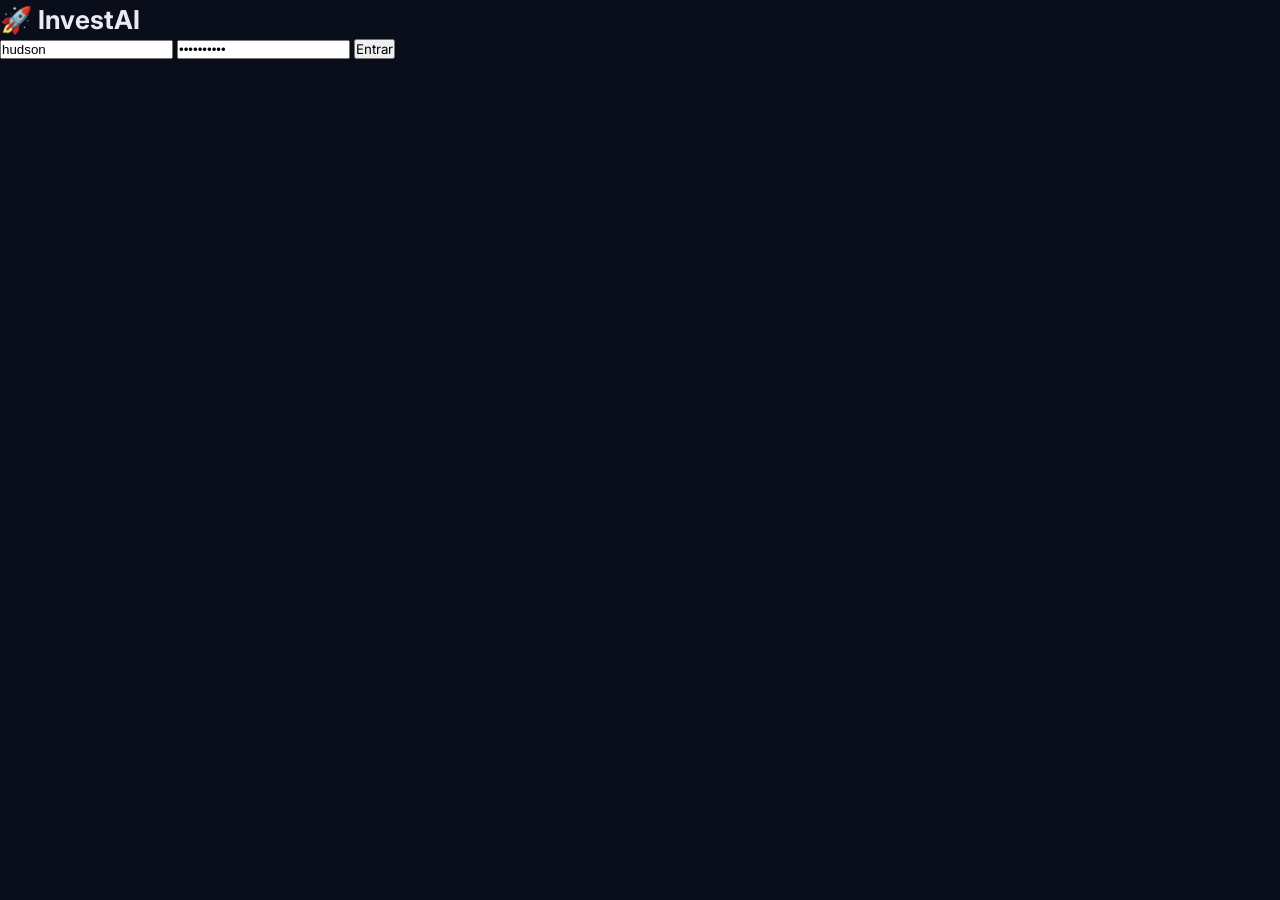
==== dashboard/login.html @ 5ccc6859 "feat: InvestAI v2.0 — Plataforma de Investimentos com IA Plataforma financeira 360° com design Bloom" ====
<!DOCTYPE html>
<html lang="pt-BR">
<head>
    <meta charset="UTF-8">
    <title>Login - InvestAI</title>
    <link rel="stylesheet" href="/static/style.css">
</head>
<body>
    <div class="login-container">
        <h1>🚀 InvestAI</h1>
        <form id="login-form">
            <input type="text" id="username" placeholder="Usuário" value="hudson" required>
            <input type="password" id="password" placeholder="Senha" value="hudson2026" required>
            <button type="submit">Entrar</button>
        </form>
        <div id="error" style="color: red; margin-top: 10px;"></div>
    </div>
    <script>
        document.getElementById('login-form').addEventListener('submit', async (e) => {
            e.preventDefault();
            const btn = e.target.querySelector('button');
            const errorDiv = document.getElementById('error');
            
            btn.textContent = 'Entrando...';
            btn.disabled = true;
            errorDiv.textContent = '';

            try {
                const res = await fetch('/api/auth/login', {
                    method: 'POST',
                    headers: {'Content-Type': 'application/json'},
                    credentials: 'include',
                    body: JSON.stringify({
                        username: document.getElementById('username').value,
                        password: document.getElementById('password').value
                    })
                });

                const data = await res.json();

                if (res.ok && data.status === 'success') {
                    // Login OK - salva no localStorage como fallback
                    localStorage.setItem('investai_user', data.user);
                    
                    // Redireciona imediatamente
                    window.location.replace('/');
                } else {
                    errorDiv.textContent = 'Login inválido: ' + (data.message || 'Erro desconhecido');
                    btn.textContent = 'Entrar';
                    btn.disabled = false;
                }
            } catch (err) {
                errorDiv.textContent = 'Erro ao fazer login: ' + err.message;
                btn.textContent = 'Entrar';
                btn.disabled = false;
            }
        });
    </script>
</body>
</html>
---- static/style.css ----
/* ============================================================
   InvestAI - Professional Finance Platform CSS
   Bloomberg / TradingView / XP Investimentos Style
   ============================================================ */

@import url('https://fonts.googleapis.com/css2?family=Inter:wght@300;400;500;600;700&display=swap');

/* ── CSS Variables ── */
:root {
  --bg-primary:    #0a0e1a;
  --bg-secondary:  #0f1629;
  --bg-card:       #141b2d;
  --bg-card-hover: #1a2235;
  --border:        rgba(255,255,255,0.06);
  --border-accent: rgba(0,212,255,0.2);
  --text-primary:  #e8ecf1;
  --text-secondary:#8b9dc3;
  --text-muted:    #4a5568;
  --accent:        #00d4ff;
  --gain:          #00c853;
  --loss:          #ff3d57;
  --warning:       #ffb300;
  --neutral:       #607d8b;
  --sidebar-width: 220px;
  --ticker-height: 36px;
  --header-height: 52px;
}

/* ── Reset & Base ── */
*, *::before, *::after {
  margin: 0;
  padding: 0;
  box-sizing: border-box;
}

html { scroll-behavior: smooth; }

body {
  font-family: 'Inter', -apple-system, BlinkMacSystemFont, 'Segoe UI', sans-serif;
  background: var(--bg-primary);
  color: var(--text-primary);
  min-height: 100vh;
  font-size: 13px;
  line-height: 1.5;
  -webkit-font-smoothing: antialiased;
}

a { color: var(--accent); text-decoration: none; }
a:hover { color: #33deff; }

button { cursor: pointer; font-family: inherit; }

/* ============================================================
   TICKER TAPE
   ============================================================ */
.ticker-tape {
  position: sticky;
  top: 0;
  z-index: 200;
  height: var(--ticker-height);
  background: #080c17;
  border-bottom: 1px solid var(--border);
  overflow: hidden;
  display: flex;
  align-items: center;
}

.ticker-content {
  display: flex;
  align-items: center;
  white-space: nowrap;
  animation: ticker-scroll 80s linear infinite;
  gap: 0;
}

.ticker-content:hover { animation-play-state: paused; }

@keyframes ticker-scroll {
  0%   { transform: translateX(0); }
  100% { transform: translateX(-50%); }
}

.ticker-item {
  display: inline-flex;
  align-items: center;
  gap: 6px;
  padding: 0 18px;
  border-right: 1px solid var(--border);
  font-size: 11.5px;
  font-weight: 500;
  letter-spacing: 0.02em;
  height: var(--ticker-height);
}

.ticker-item .t-symbol {
  color: var(--text-secondary);
  font-weight: 600;
  text-transform: uppercase;
}

.ticker-item .t-price {
  color: var(--text-primary);
}

.ticker-item .t-change {
  font-weight: 600;
  font-size: 11px;
}

.ticker-item .t-change.pos { color: var(--gain); }
.ticker-item .t-change.neg { color: var(--loss); }

/* ============================================================
   MAIN HEADER / NAV
   ============================================================ */
.main-header {
  position: sticky;
  top: var(--ticker-height);
  z-index: 150;
  height: var(--header-height);
  background: var(--bg-secondary);
  border-bottom: 1px solid var(--border);
  display: flex;
  align-items: center;
  padding: 0 20px;
  gap: 0;
}

.header-brand {
  display: flex;
  align-items: center;
  gap: 8px;
  min-width: var(--sidebar-width);
  padding-right: 20px;
  border-right: 1px solid var(--border);
}

.header-brand .brand-logo {
  width: 28px;
  height: 28px;
  background: var(--accent);
  border-radius: 6px;
  display: flex;
  align-items: center;
  justify-content: center;
  font-size: 14px;
  font-weight: 800;
  color: #0a0e1a;
}

.header-brand .brand-name {
  font-size: 15px;
  font-weight: 700;
  color: var(--text-primary);
  letter-spacing: 0.03em;
}

.header-brand .brand-tag {
  font-size: 9px;
  font-weight: 600;
  color: var(--accent);
  letter-spacing: 0.08em;
  text-transform: uppercase;
  opacity: 0.8;
}

.header-nav {
  display: flex;
  align-items: center;
  gap: 2px;
  padding: 0 16px;
  flex: 1;
}

.header-nav a {
  display: flex;
  align-items: center;
  gap: 5px;
  padding: 6px 12px;
  border-radius: 5px;
  color: var(--text-secondary);
  font-size: 12.5px;
  font-weight: 500;
  transition: color 0.15s, background 0.15s;
  letter-spacing: 0.01em;
}

.header-nav a:hover {
  color: var(--text-primary);
  background: rgba(255,255,255,0.04);
}

.header-nav a.active {
  color: var(--accent);
  background: rgba(0,212,255,0.08);
}

.header-right {
  display: flex;
  align-items: center;
  gap: 12px;
  padding-left: 16px;
  border-left: 1px solid var(--border);
}

.header-clock {
  font-size: 12px;
  color: var(--text-secondary);
  font-variant-numeric: tabular-nums;
  min-width: 110px;
  text-align: right;
}

.header-clock .clock-time {
  color: var(--text-primary);
  font-weight: 600;
  font-size: 13px;
}

.market-status-badge {
  display: flex;
  align-items: center;
  gap: 5px;
  font-size: 11px;
  font-weight: 600;
  text-transform: uppercase;
  letter-spacing: 0.05em;
}

.status-dot {
  width: 7px;
  height: 7px;
  border-radius: 50%;
  flex-shrink: 0;
}

.status-dot.open   { background: var(--gain); box-shadow: 0 0 6px var(--gain); animation: pulse-dot 2s infinite; }
.status-dot.closed { background: var(--loss); }
.status-dot.pre    { background: var(--warning); animation: pulse-dot 2s infinite; }

@keyframes pulse-dot {
  0%, 100% { opacity: 1; }
  50% { opacity: 0.4; }
}

.btn-logout-header {
  padding: 5px 12px;
  background: transparent;
  border: 1px solid var(--border);
  border-radius: 5px;
  color: var(--text-secondary);
  font-size: 12px;
  font-weight: 500;
  transition: all 0.15s;
}

.btn-logout-header:hover {
  border-color: var(--loss);
  color: var(--loss);
}

/* ============================================================
   LAYOUT: SIDEBAR + MAIN
   ============================================================ */
.app-layout {
  display: flex;
  min-height: calc(100vh - var(--ticker-height) - var(--header-height));
}

/* ── Sidebar ── */
.sidebar {
  width: var(--sidebar-width);
  min-width: var(--sidebar-width);
  background: var(--bg-secondary);
  border-right: 1px solid var(--border);
  position: sticky;
  top: calc(var(--ticker-height) + var(--header-height));
  height: calc(100vh - var(--ticker-height) - var(--header-height));
  overflow-y: auto;
  overflow-x: hidden;
  display: flex;
  flex-direction: column;
  gap: 0;
  scrollbar-width: thin;
  scrollbar-color: var(--border) transparent;
}

.sidebar-section {
  padding: 14px 12px 10px;
  border-bottom: 1px solid var(--border);
}

.sidebar-section-title {
  font-size: 9.5px;
  font-weight: 700;
  text-transform: uppercase;
  letter-spacing: 0.1em;
  color: var(--text-muted);
  margin-bottom: 8px;
}

/* Mini market overview in sidebar */
.sidebar-market-item {
  display: flex;
  justify-content: space-between;
  align-items: center;
  padding: 5px 6px;
  border-radius: 4px;
  margin-bottom: 2px;
  transition: background 0.1s;
}

.sidebar-market-item:hover { background: rgba(255,255,255,0.03); }

.sidebar-market-item .sm-name {
  font-size: 11px;
  font-weight: 600;
  color: var(--text-secondary);
}

.sidebar-market-item .sm-value {
  font-size: 11px;
  font-weight: 600;
  color: var(--text-primary);
  font-variant-numeric: tabular-nums;
}

.sidebar-market-item .sm-change {
  font-size: 10.5px;
  font-weight: 600;
}

/* Sidebar nav links */
.sidebar-nav-link {
  display: flex;
  align-items: center;
  gap: 8px;
  padding: 8px 10px;
  border-radius: 5px;
  color: var(--text-secondary);
  font-size: 12.5px;
  font-weight: 500;
  transition: all 0.15s;
  margin-bottom: 1px;
}

.sidebar-nav-link:hover {
  color: var(--text-primary);
  background: rgba(255,255,255,0.04);
}

.sidebar-nav-link.active {
  color: var(--accent);
  background: rgba(0,212,255,0.08);
}

.sidebar-nav-link .nav-icon { font-size: 14px; width: 18px; }

/* Sidebar mini action cards */
.sidebar-card-mini {
  background: var(--bg-card);
  border: 1px solid var(--border);
  border-radius: 6px;
  padding: 10px;
  margin-bottom: 6px;
  transition: border-color 0.15s;
}

.sidebar-card-mini:hover { border-color: var(--border-accent); }

.sidebar-card-mini .scm-type {
  font-size: 9px;
  font-weight: 700;
  text-transform: uppercase;
  letter-spacing: 0.08em;
  margin-bottom: 3px;
}

.sidebar-card-mini .scm-title {
  font-size: 11px;
  font-weight: 600;
  color: var(--text-primary);
  margin-bottom: 2px;
}

.sidebar-card-mini .scm-sub {
  font-size: 10px;
  color: var(--text-secondary);
}

/* ── Main content ── */
.main-content {
  flex: 1;
  min-width: 0;
  padding: 20px 24px;
  overflow-x: hidden;
}

/* ============================================================
   STAT CARDS (Portfolio Summary)
   ============================================================ */
.stat-cards-row {
  display: grid;
  grid-template-columns: repeat(3, 1fr);
  gap: 12px;
  margin-bottom: 20px;
}

.stat-card {
  background: var(--bg-card);
  border: 1px solid var(--border);
  border-radius: 8px;
  padding: 16px 18px;
  display: flex;
  flex-direction: column;
  gap: 4px;
  transition: border-color 0.15s, background 0.15s;
  position: relative;
  overflow: hidden;
}

.stat-card::before {
  content: '';
  position: absolute;
  top: 0; left: 0; right: 0;
  height: 2px;
  background: var(--accent);
  opacity: 0.4;
}

.stat-card.gain-card::before { background: var(--gain); }
.stat-card.loss-card::before { background: var(--loss); }

.stat-card:hover {
  background: var(--bg-card-hover);
  border-color: var(--border-accent);
}

.stat-label {
  font-size: 10.5px;
  font-weight: 600;
  text-transform: uppercase;
  letter-spacing: 0.08em;
  color: var(--text-muted);
}

.stat-value {
  font-size: 22px;
  font-weight: 700;
  color: var(--text-primary);
  font-variant-numeric: tabular-nums;
  letter-spacing: -0.02em;
  line-height: 1.2;
}

.stat-value.green { color: var(--gain); }
.stat-value.red   { color: var(--loss); }
.stat-value.cyan  { color: var(--accent); }

.stat-sub {
  font-size: 11px;
  color: var(--text-secondary);
  display: flex;
  align-items: center;
  gap: 4px;
}

/* ============================================================
   ACTION CARDS (Mentor Ativo)
   ============================================================ */
.action-cards-row {
  display: flex;
  gap: 12px;
  overflow-x: auto;
  padding-bottom: 4px;
  margin-bottom: 20px;
  scrollbar-width: thin;
  scrollbar-color: var(--border) transparent;
}

.action-card {
  background: var(--bg-card);
  border: 1px solid var(--border);
  border-radius: 8px;
  padding: 14px 16px;
  min-width: 260px;
  max-width: 300px;
  flex-shrink: 0;
  display: flex;
  flex-direction: column;
  gap: 8px;
  transition: border-color 0.15s, background 0.15s;
  position: relative;
}

.action-card:hover {
  background: var(--bg-card-hover);
  border-color: var(--border-accent);
}

.action-card-header {
  display: flex;
  align-items: center;
  justify-content: space-between;
  gap: 8px;
}

.action-card-type {
  font-size: 9px;
  font-weight: 700;
  text-transform: uppercase;
  letter-spacing: 0.1em;
  padding: 2px 7px;
  border-radius: 3px;
}

.action-card-type.alerta   { background: rgba(255,179,0,0.12); color: var(--warning); }
.action-card-type.oportunidade { background: rgba(0,200,83,0.12); color: var(--gain); }
.action-card-type.rebalanceamento { background: rgba(0,212,255,0.12); color: var(--accent); }
.action-card-type.noticia  { background: rgba(96,125,139,0.15); color: var(--neutral); }

.action-card-ticker {
  font-size: 13px;
  font-weight: 700;
  color: var(--text-primary);
  font-family: 'Courier New', monospace;
}

.action-card-title {
  font-size: 12.5px;
  font-weight: 600;
  color: var(--text-primary);
  line-height: 1.4;
}

.action-card-desc {
  font-size: 11.5px;
  color: var(--text-secondary);
  line-height: 1.5;
}

.action-card-metric {
  display: flex;
  justify-content: space-between;
  align-items: center;
  background: rgba(255,255,255,0.03);
  border-radius: 4px;
  padding: 6px 8px;
  font-size: 11px;
}

.action-card-metric .metric-label { color: var(--text-muted); }
.action-card-metric .metric-value { font-weight: 700; color: var(--text-primary); }
.action-card-metric .metric-value.green { color: var(--gain); }
.action-card-metric .metric-value.red   { color: var(--loss); }

.action-card-buttons {
  display: flex;
  gap: 6px;
  margin-top: 2px;
}

.btn-action {
  flex: 1;
  padding: 6px 10px;
  border-radius: 4px;
  font-size: 11px;
  font-weight: 600;
  border: 1px solid;
  transition: all 0.15s;
}

.btn-action.primary {
  background: rgba(0,212,255,0.1);
  border-color: rgba(0,212,255,0.3);
  color: var(--accent);
}

.btn-action.primary:hover {
  background: rgba(0,212,255,0.2);
  border-color: var(--accent);
}

.btn-action.secondary {
  background: transparent;
  border-color: var(--border);
  color: var(--text-secondary);
}

.btn-action.secondary:hover {
  border-color: var(--text-secondary);
  color: var(--text-primary);
}

.btn-action.dismiss {
  flex: 0;
  padding: 6px 8px;
  background: transparent;
  border-color: var(--border);
  color: var(--text-muted);
}

.btn-action.dismiss:hover {
  border-color: var(--loss);
  color: var(--loss);
}

/* ============================================================
   TABS
   ============================================================ */
.tabs-bar {
  display: flex;
  gap: 0;
  border-bottom: 1px solid var(--border);
  margin-bottom: 16px;
}

.tab-btn {
  padding: 9px 16px;
  background: transparent;
  border: none;
  border-bottom: 2px solid transparent;
  color: var(--text-secondary);
  font-size: 12.5px;
  font-weight: 500;
  cursor: pointer;
  transition: all 0.15s;
  margin-bottom: -1px;
  letter-spacing: 0.01em;
}

.tab-btn:hover {
  color: var(--text-primary);
  background: rgba(255,255,255,0.02);
}

.tab-btn.active {
  color: var(--accent);
  border-bottom-color: var(--accent);
}

.tab-content { display: none; }
.tab-content.active { display: block; }

/* ============================================================
   DATA TABLES
   ============================================================ */
.data-table {
  width: 100%;
  border-collapse: collapse;
  font-size: 12.5px;
}

.data-table thead tr {
  background: rgba(255,255,255,0.02);
  border-bottom: 1px solid var(--border);
}

.data-table th {
  padding: 8px 12px;
  text-align: left;
  font-size: 10.5px;
  font-weight: 700;
  text-transform: uppercase;
  letter-spacing: 0.07em;
  color: var(--text-muted);
  white-space: nowrap;
}

.data-table th.right, .data-table td.right { text-align: right; }
.data-table th.center, .data-table td.center { text-align: center; }

.data-table tbody tr {
  border-bottom: 1px solid var(--border);
  transition: background 0.1s;
}

.data-table tbody tr:nth-child(even) {
  background: rgba(255,255,255,0.015);
}

.data-table tbody tr:hover {
  background: rgba(255,255,255,0.04);
  cursor: pointer;
}

.data-table td {
  padding: 9px 12px;
  color: var(--text-primary);
  font-variant-numeric: tabular-nums;
  vertical-align: middle;
}

.ticker-cell {
  display: flex;
  flex-direction: column;
  gap: 1px;
}

.ticker-cell .tk-symbol {
  font-weight: 700;
  font-size: 13px;
  color: var(--text-primary);
  font-family: 'Courier New', monospace;
}

.ticker-cell .tk-name {
  font-size: 10.5px;
  color: var(--text-secondary);
}

.price-change {
  display: inline-flex;
  align-items: center;
  gap: 3px;
  font-weight: 600;
  font-size: 12px;
  font-variant-numeric: tabular-nums;
}

.price-change.positive { color: var(--gain); }
.price-change.negative { color: var(--loss); }
.price-change.neutral  { color: var(--neutral); }

.price-badge {
  display: inline-block;
  padding: 2px 7px;
  border-radius: 3px;
  font-size: 11px;
  font-weight: 700;
  font-variant-numeric: tabular-nums;
}

.price-badge.positive { background: rgba(0,200,83,0.12); color: var(--gain); }
.price-badge.negative { background: rgba(255,61,87,0.12); color: var(--loss); }

/* ============================================================
   BADGE TIPOS (Asset Types)
   ============================================================ */
.badge-tipo {
  display: inline-block;
  padding: 2px 7px;
  border-radius: 3px;
  font-size: 9.5px;
  font-weight: 700;
  letter-spacing: 0.06em;
  text-transform: uppercase;
}

.badge-tipo.acoes, .badge-tipo.acao   { background: rgba(59,130,246,0.15); color: #5b9cf6; }
.badge-tipo.fii, .badge-tipo.fiis    { background: rgba(0,200,83,0.12); color: var(--gain); }
.badge-tipo.cripto, .badge-tipo.crypto { background: rgba(245,158,11,0.15); color: #f59e0b; }
.badge-tipo.rf, .badge-tipo.renda-fixa { background: rgba(139,92,246,0.15); color: #a78bfa; }
.badge-tipo.etf                       { background: rgba(236,72,153,0.15); color: #f472b6; }

/* ============================================================
   SEMAPHORE DOTS (Watchlist)
   ============================================================ */
.semaphore-dot {
  width: 9px;
  height: 9px;
  border-radius: 50%;
  display: inline-block;
  flex-shrink: 0;
}

.semaphore-dot.verde   { background: var(--gain); box-shadow: 0 0 5px var(--gain); }
.semaphore-dot.amarelo { background: var(--warning); box-shadow: 0 0 5px var(--warning); }
.semaphore-dot.vermelho{ background: var(--loss); box-shadow: 0 0 5px var(--loss); }

/* ============================================================
   PROGRESS BAR
   ============================================================ */
.progress-bar {
  width: 100%;
  height: 4px;
  background: rgba(255,255,255,0.07);
  border-radius: 2px;
  overflow: hidden;
}

.progress-fill {
  height: 100%;
  border-radius: 2px;
  transition: width 0.5s ease;
  background: linear-gradient(90deg, var(--warning), var(--gain));
}

/* ============================================================
   MARKET INDEX CARDS (Noticias page)
   ============================================================ */
.market-indices-grid {
  display: grid;
  grid-template-columns: repeat(5, 1fr);
  gap: 8px;
  margin-bottom: 20px;
}

.market-index-card {
  background: var(--bg-card);
  border: 1px solid var(--border);
  border-radius: 7px;
  padding: 12px 14px;
  transition: all 0.15s;
  cursor: default;
}

.market-index-card:hover {
  background: var(--bg-card-hover);
  border-color: var(--border-accent);
}

.market-index-card .mic-name {
  font-size: 10px;
  font-weight: 700;
  text-transform: uppercase;
  letter-spacing: 0.07em;
  color: var(--text-muted);
  margin-bottom: 5px;
}

.market-index-card .mic-value {
  font-size: 15px;
  font-weight: 700;
  color: var(--text-primary);
  font-variant-numeric: tabular-nums;
  margin-bottom: 3px;
}

.market-index-card .mic-change {
  font-size: 11.5px;
  font-weight: 600;
  font-variant-numeric: tabular-nums;
}

.market-index-card .mic-change.pos { color: var(--gain); }
.market-index-card .mic-change.neg { color: var(--loss); }

/* ============================================================
   CARDS (Generic)
   ============================================================ */
.card {
  background: var(--bg-card);
  border: 1px solid var(--border);
  border-radius: 8px;
  padding: 16px 18px;
  margin-bottom: 12px;
}

.card-header {
  display: flex;
  justify-content: space-between;
  align-items: center;
  margin-bottom: 12px;
}

.card h3 {
  font-size: 13px;
  font-weight: 600;
  color: var(--text-primary);
}

.section-header {
  display: flex;
  justify-content: space-between;
  align-items: center;
  margin-bottom: 12px;
}

.section-title {
  font-size: 13px;
  font-weight: 700;
  color: var(--text-primary);
  letter-spacing: 0.01em;
}

.section-subtitle {
  font-size: 11px;
  color: var(--text-secondary);
}

.section-badge {
  font-size: 10px;
  font-weight: 700;
  text-transform: uppercase;
  letter-spacing: 0.07em;
  padding: 3px 9px;
  border-radius: 3px;
  border: 1px solid var(--border);
  color: var(--text-muted);
}

/* ============================================================
   NEWS CARDS
   ============================================================ */
.news-list {
  display: flex;
  flex-direction: column;
  gap: 8px;
}

.news-card {
  background: var(--bg-card);
  border: 1px solid var(--border);
  border-left: 3px solid var(--accent);
  border-radius: 6px;
  padding: 12px 14px;
  transition: background 0.15s, border-left-color 0.15s;
}

.news-card:hover {
  background: var(--bg-card-hover);
  border-left-color: #33deff;
}

.news-meta {
  display: flex;
  align-items: center;
  gap: 8px;
  margin-bottom: 5px;
}

.news-source {
  font-size: 9.5px;
  font-weight: 700;
  text-transform: uppercase;
  letter-spacing: 0.07em;
  padding: 1px 6px;
  border-radius: 2px;
  background: rgba(0,212,255,0.1);
  color: var(--accent);
}

.news-time {
  font-size: 10.5px;
  color: var(--text-muted);
}

.news-title {
  font-size: 13px;
  font-weight: 600;
  color: var(--text-primary);
  line-height: 1.4;
  margin-bottom: 4px;
}

.news-title a { color: var(--text-primary); }
.news-title a:hover { color: var(--accent); }

.news-desc {
  font-size: 11.5px;
  color: var(--text-secondary);
  line-height: 1.5;
  display: -webkit-box;
  -webkit-line-clamp: 2;
  -webkit-box-orient: vertical;
  overflow: hidden;
}

.news-filter-tabs {
  display: flex;
  gap: 6px;
  margin-bottom: 14px;
  flex-wrap: wrap;
}

.news-filter-btn {
  padding: 4px 12px;
  border-radius: 3px;
  font-size: 11.5px;
  font-weight: 600;
  border: 1px solid var(--border);
  background: transparent;
  color: var(--text-secondary);
  transition: all 0.15s;
}

.news-filter-btn:hover {
  color: var(--text-primary);
  border-color: rgba(255,255,255,0.15);
}

.news-filter-btn.active {
  background: rgba(0,212,255,0.1);
  border-color: var(--border-accent);
  color: var(--accent);
}

/* ============================================================
   AI ANALYSIS BANNER
   ============================================================ */
.ai-banner {
  background: var(--bg-card);
  border: 1px solid var(--border);
  border-left: 3px solid var(--accent);
  border-radius: 8px;
  padding: 14px 16px;
  margin-bottom: 20px;
}

.ai-banner-header {
  display: flex;
  justify-content: space-between;
  align-items: center;
  margin-bottom: 10px;
}

.ai-banner-label {
  display: flex;
  align-items: center;
  gap: 6px;
  font-size: 11.5px;
  font-weight: 700;
  text-transform: uppercase;
  letter-spacing: 0.07em;
  color: var(--accent);
}

.ai-scenario-badge {
  padding: 3px 10px;
  border-radius: 3px;
  font-size: 10.5px;
  font-weight: 700;
  text-transform: uppercase;
  letter-spacing: 0.07em;
}

.ai-scenario-badge.otimista  { background: rgba(0,200,83,0.15); color: var(--gain); }
.ai-scenario-badge.neutro    { background: rgba(255,179,0,0.15); color: var(--warning); }
.ai-scenario-badge.pessimista{ background: rgba(255,61,87,0.15); color: var(--loss); }

.ai-text {
  font-size: 12.5px;
  color: var(--text-secondary);
  line-height: 1.6;
  margin-bottom: 10px;
}

.ai-points { display: flex; flex-direction: column; gap: 4px; }

.ai-point {
  font-size: 12px;
  color: var(--text-secondary);
  padding-left: 12px;
  position: relative;
}

.ai-point::before {
  content: '›';
  position: absolute;
  left: 0;
  color: var(--accent);
  font-weight: 700;
}

/* ============================================================
   CENARIOS PAGE - 4-column comparison
   ============================================================ */
.cenarios-comparison {
  display: grid;
  grid-template-columns: repeat(4, 1fr);
  gap: 10px;
  margin-bottom: 24px;
}

.cenario-col {
  background: var(--bg-card);
  border: 1px solid var(--border);
  border-radius: 8px;
  overflow: hidden;
  transition: border-color 0.15s;
}

.cenario-col.selected {
  border-color: var(--accent);
}

.cenario-col:hover { border-color: var(--border-accent); }

.cenario-col-header {
  padding: 12px 14px;
  border-bottom: 1px solid var(--border);
  background: rgba(255,255,255,0.02);
  cursor: pointer;
}

.cenario-col-header .cc-label {
  font-size: 9.5px;
  font-weight: 700;
  text-transform: uppercase;
  letter-spacing: 0.1em;
  color: var(--text-muted);
  margin-bottom: 3px;
}

.cenario-col-header .cc-name {
  font-size: 15px;
  font-weight: 700;
  color: var(--text-primary);
}

.cenario-col-header .cc-risk {
  font-size: 10.5px;
  font-weight: 600;
  margin-top: 2px;
}

.cc-risk.low    { color: var(--gain); }
.cc-risk.medium { color: var(--warning); }
.cc-risk.high   { color: var(--loss); }

.cenario-col-body { padding: 12px 14px; }

.cenario-alloc-bar {
  display: flex;
  height: 6px;
  border-radius: 3px;
  overflow: hidden;
  margin-bottom: 10px;
  gap: 1px;
}

.cenario-alloc-bar .cab-rf  { background: #5b9cf6; }
.cenario-alloc-bar .cab-fii { background: var(--gain); }
.cenario-alloc-bar .cab-rv  { background: #f59e0b; }
.cenario-alloc-bar .cab-crypto { background: #f472b6; }

.alloc-row {
  display: flex;
  justify-content: space-between;
  align-items: center;
  padding: 5px 0;
  border-bottom: 1px solid rgba(255,255,255,0.04);
  font-size: 12px;
}

.alloc-row:last-child { border-bottom: none; }

.alloc-row .ar-name {
  display: flex;
  align-items: center;
  gap: 6px;
  color: var(--text-secondary);
}

.alloc-row .ar-dot {
  width: 7px;
  height: 7px;
  border-radius: 50%;
}

.alloc-row .ar-pct {
  font-weight: 700;
  color: var(--text-primary);
}

.cenario-result {
  margin-top: 10px;
  padding-top: 10px;
  border-top: 1px solid var(--border);
}

.cenario-result .cr-label {
  font-size: 10px;
  font-weight: 700;
  text-transform: uppercase;
  letter-spacing: 0.07em;
  color: var(--text-muted);
  margin-bottom: 3px;
}

.cenario-result .cr-value {
  font-size: 16px;
  font-weight: 700;
  color: var(--gain);
  font-variant-numeric: tabular-nums;
}

.cenario-result .cr-total {
  font-size: 12px;
  color: var(--text-secondary);
  font-variant-numeric: tabular-nums;
}

/* Transfer recommendations */
.transfer-table {
  width: 100%;
  border-collapse: collapse;
  font-size: 12.5px;
  margin-bottom: 20px;
}

.transfer-table th, .transfer-table td {
  padding: 9px 12px;
  border-bottom: 1px solid var(--border);
}

.transfer-table th {
  font-size: 10px;
  font-weight: 700;
  text-transform: uppercase;
  letter-spacing: 0.07em;
  color: var(--text-muted);
  background: rgba(255,255,255,0.02);
}

.transfer-tag {
  display: inline-block;
  padding: 2px 8px;
  border-radius: 3px;
  font-size: 10.5px;
  font-weight: 700;
  text-transform: uppercase;
}

.transfer-tag.tirar  { background: rgba(255,61,87,0.12); color: var(--loss); }
.transfer-tag.colocar{ background: rgba(0,200,83,0.12); color: var(--gain); }
.transfer-tag.manter { background: rgba(91,156,246,0.12); color: #5b9cf6; }
.transfer-tag.urgente{ background: rgba(255,179,0,0.12); color: var(--warning); }

/* SELIC Simulator */
.selic-simulator {
  background: var(--bg-card);
  border: 1px solid var(--border);
  border-radius: 8px;
  padding: 18px 20px;
  margin-bottom: 20px;
}

.selic-inputs {
  display: flex;
  align-items: center;
  gap: 20px;
  margin: 14px 0;
  flex-wrap: wrap;
}

.selic-input-group {
  display: flex;
  flex-direction: column;
  gap: 4px;
}

.selic-input-group label {
  font-size: 10.5px;
  font-weight: 700;
  text-transform: uppercase;
  letter-spacing: 0.07em;
  color: var(--text-muted);
}

.selic-input-group input[type="range"] {
  width: 200px;
  height: 4px;
  appearance: none;
  background: var(--border);
  border-radius: 2px;
  outline: none;
  cursor: pointer;
}

.selic-input-group input[type="range"]::-webkit-slider-thumb {
  appearance: none;
  width: 14px;
  height: 14px;
  border-radius: 50%;
  background: var(--accent);
  cursor: pointer;
}

.selic-value-display {
  font-size: 20px;
  font-weight: 700;
  color: var(--accent);
  font-variant-numeric: tabular-nums;
}

.selic-results-grid {
  display: grid;
  grid-template-columns: repeat(4, 1fr);
  gap: 8px;
  margin-top: 12px;
}

.selic-result-card {
  background: var(--bg-secondary);
  border: 1px solid var(--border);
  border-radius: 6px;
  padding: 12px;
  text-align: center;
}

.selic-result-card .src-name {
  font-size: 10px;
  font-weight: 700;
  text-transform: uppercase;
  letter-spacing: 0.07em;
  color: var(--text-muted);
  margin-bottom: 4px;
}

.selic-result-card .src-value {
  font-size: 15px;
  font-weight: 700;
  color: var(--gain);
  font-variant-numeric: tabular-nums;
}

.selic-result-card .src-change {
  font-size: 10.5px;
  font-variant-numeric: tabular-nums;
  margin-top: 2px;
}

/* ============================================================
   SMARTMONEY PAGE
   ============================================================ */
.whale-alert {
  background: var(--bg-card);
  border: 1px solid var(--border);
  border-left: 3px solid var(--warning);
  border-radius: 8px;
  padding: 12px 14px;
  margin-bottom: 8px;
  display: flex;
  align-items: flex-start;
  gap: 12px;
  transition: background 0.15s;
}

.whale-alert:hover { background: var(--bg-card-hover); }

.whale-icon {
  font-size: 18px;
  flex-shrink: 0;
  line-height: 1;
}

.whale-body { flex: 1; min-width: 0; }

.whale-header {
  display: flex;
  justify-content: space-between;
  align-items: center;
  margin-bottom: 3px;
}

.whale-ticker {
  font-size: 13px;
  font-weight: 700;
  color: var(--text-primary);
  font-family: 'Courier New', monospace;
}

.whale-time {
  font-size: 10.5px;
  color: var(--text-muted);
}

.whale-desc {
  font-size: 12px;
  color: var(--text-secondary);
}

.whale-amount {
  font-size: 12px;
  font-weight: 700;
  color: var(--warning);
  font-variant-numeric: tabular-nums;
}

/* Insider card */
.insider-card {
  background: var(--bg-card);
  border: 1px solid var(--border);
  border-radius: 8px;
  padding: 13px 15px;
  margin-bottom: 8px;
  transition: background 0.15s;
}

.insider-card:hover { background: var(--bg-card-hover); }

.insider-header {
  display: flex;
  justify-content: space-between;
  align-items: center;
  margin-bottom: 6px;
}

.insider-company {
  font-size: 13px;
  font-weight: 700;
  color: var(--text-primary);
}

.insider-type-badge {
  padding: 2px 8px;
  border-radius: 3px;
  font-size: 9.5px;
  font-weight: 700;
  text-transform: uppercase;
  letter-spacing: 0.06em;
}

.insider-type-badge.compra { background: rgba(0,200,83,0.12); color: var(--gain); }
.insider-type-badge.venda  { background: rgba(255,61,87,0.12); color: var(--loss); }

.insider-title { font-size: 12px; color: var(--text-secondary); margin-bottom: 4px; }
.insider-date  { font-size: 10.5px; color: var(--text-muted); }
.insider-link  { font-size: 11px; color: var(--accent); }

/* ============================================================
   PLANO PAGE - Stepper
   ============================================================ */
.stepper {
  display: flex;
  align-items: center;
  margin-bottom: 24px;
  padding: 0 10px;
}

.step-item {
  display: flex;
  align-items: center;
  flex: 1;
}

.step-item:last-child { flex: 0; }

.step-circle {
  width: 32px;
  height: 32px;
  border-radius: 50%;
  border: 2px solid var(--border);
  display: flex;
  align-items: center;
  justify-content: center;
  font-size: 12px;
  font-weight: 700;
  color: var(--text-muted);
  background: var(--bg-card);
  flex-shrink: 0;
  transition: all 0.2s;
}

.step-circle.done {
  background: rgba(0,200,83,0.15);
  border-color: var(--gain);
  color: var(--gain);
}

.step-circle.active {
  background: rgba(0,212,255,0.15);
  border-color: var(--accent);
  color: var(--accent);
}

.step-info {
  display: flex;
  flex-direction: column;
  margin-left: 8px;
}

.step-label {
  font-size: 10.5px;
  font-weight: 700;
  color: var(--text-muted);
  text-transform: uppercase;
  letter-spacing: 0.07em;
}

.step-sublabel {
  font-size: 12px;
  font-weight: 500;
  color: var(--text-secondary);
}

.step-connector {
  flex: 1;
  height: 1px;
  background: var(--border);
  margin: 0 10px;
}

.step-connector.done { background: var(--gain); opacity: 0.4; }

/* Accordion */
.accordion { display: flex; flex-direction: column; gap: 6px; }

.accordion-item {
  background: var(--bg-card);
  border: 1px solid var(--border);
  border-radius: 7px;
  overflow: hidden;
}

.accordion-header {
  display: flex;
  justify-content: space-between;
  align-items: center;
  padding: 13px 16px;
  cursor: pointer;
  transition: background 0.15s;
  user-select: none;
}

.accordion-header:hover { background: rgba(255,255,255,0.03); }

.accordion-title {
  font-size: 13px;
  font-weight: 600;
  color: var(--text-primary);
  display: flex;
  align-items: center;
  gap: 8px;
}

.accordion-icon {
  color: var(--text-muted);
  font-size: 10px;
  transition: transform 0.2s;
}

.accordion-item.open .accordion-icon { transform: rotate(180deg); }

.accordion-body {
  max-height: 0;
  overflow: hidden;
  transition: max-height 0.3s ease-out;
  border-top: 0px solid var(--border);
}

.accordion-item.open .accordion-body {
  max-height: 600px;
  border-top-width: 1px;
}

.accordion-inner { padding: 14px 16px; }

.guide-step {
  display: flex;
  gap: 12px;
  padding: 8px 0;
  border-bottom: 1px solid rgba(255,255,255,0.03);
}

.guide-step:last-child { border-bottom: none; }

.guide-step-num {
  width: 22px;
  height: 22px;
  border-radius: 50%;
  background: rgba(0,212,255,0.1);
  border: 1px solid var(--border-accent);
  display: flex;
  align-items: center;
  justify-content: center;
  font-size: 10.5px;
  font-weight: 700;
  color: var(--accent);
  flex-shrink: 0;
}

.guide-step-content strong {
  display: block;
  font-size: 12.5px;
  font-weight: 600;
  color: var(--text-primary);
  margin-bottom: 2px;
}

.guide-step-content p {
  font-size: 12px;
  color: var(--text-secondary);
  line-height: 1.5;
}

/* Checklist */
.checklist-item {
  display: flex;
  align-items: center;
  gap: 10px;
  padding: 9px 12px;
  background: rgba(255,255,255,0.02);
  border-radius: 5px;
  margin-bottom: 6px;
  transition: background 0.15s;
}

.checklist-item:hover { background: rgba(255,255,255,0.04); }

.checklist-item input[type="checkbox"] {
  width: 15px;
  height: 15px;
  cursor: pointer;
  accent-color: var(--accent);
}

.checklist-item label {
  font-size: 12.5px;
  color: var(--text-secondary);
  cursor: pointer;
  flex: 1;
}

.checklist-item input:checked + label {
  text-decoration: line-through;
  color: var(--text-muted);
}

/* Profile selector */
.profile-btns {
  display: flex;
  gap: 8px;
  margin-bottom: 20px;
}

.btn-profile {
  flex: 1;
  padding: 12px 14px;
  background: var(--bg-card);
  border: 1px solid var(--border);
  border-radius: 7px;
  color: var(--text-secondary);
  text-align: left;
  transition: all 0.15s;
}

.btn-profile:hover {
  background: var(--bg-card-hover);
  border-color: var(--border-accent);
  color: var(--text-primary);
}

.btn-profile.active {
  background: rgba(0,212,255,0.08);
  border-color: var(--accent);
  color: var(--accent);
}

.btn-profile .bp-title {
  font-size: 13px;
  font-weight: 700;
  display: block;
  margin-bottom: 2px;
}

.btn-profile .bp-sub {
  font-size: 10.5px;
  font-weight: 500;
}

/* ============================================================
   MODAL
   ============================================================ */
.modal {
  display: none;
  position: fixed;
  inset: 0;
  background: rgba(0,0,0,0.7);
  backdrop-filter: blur(4px);
  z-index: 999;
  align-items: center;
  justify-content: center;
}

.modal.open { display: flex; }

.modal-content {
  background: var(--bg-card);
  border: 1px solid var(--border);
  border-radius: 10px;
  padding: 24px 28px;
  max-width: 680px;
  width: 90%;
  max-height: 88vh;
  overflow-y: auto;
  scrollbar-width: thin;
  scrollbar-color: var(--border) transparent;
}

.modal-content.large { max-width: 920px; }

.modal-header {
  display: flex;
  justify-content: space-between;
  align-items: center;
  margin-bottom: 18px;
  padding-bottom: 14px;
  border-bottom: 1px solid var(--border);
}

.modal-title {
  font-size: 15px;
  font-weight: 700;
  color: var(--text-primary);
}

.modal-close {
  width: 28px;
  height: 28px;
  background: transparent;
  border: 1px solid var(--border);
  border-radius: 5px;
  color: var(--text-secondary);
  font-size: 14px;
  display: flex;
  align-items: center;
  justify-content: center;
  cursor: pointer;
  transition: all 0.15s;
}

.modal-close:hover { border-color: var(--loss); color: var(--loss); }

/* Period tabs in modal */
.period-tabs {
  display: flex;
  gap: 4px;
  margin-bottom: 14px;
}

.period-btn {
  padding: 4px 10px;
  border-radius: 4px;
  font-size: 11px;
  font-weight: 600;
  border: 1px solid var(--border);
  background: transparent;
  color: var(--text-secondary);
  transition: all 0.15s;
}

.period-btn:hover {
  color: var(--text-primary);
  border-color: rgba(255,255,255,0.15);
}

.period-btn.active {
  background: rgba(0,212,255,0.1);
  border-color: var(--border-accent);
  color: var(--accent);
}

/* ============================================================
   LOGIN PAGE
   ============================================================ */
.login-page {
  display: flex;
  align-items: center;
  justify-content: center;
  min-height: 100vh;
  background: var(--bg-primary);
}

.login-box {
  background: var(--bg-card);
  border: 1px solid var(--border);
  border-radius: 12px;
  padding: 40px 44px;
  width: 100%;
  max-width: 400px;
}

.login-brand {
  text-align: center;
  margin-bottom: 30px;
}

.login-brand .lb-logo {
  width: 48px;
  height: 48px;
  background: var(--accent);
  border-radius: 10px;
  display: inline-flex;
  align-items: center;
  justify-content: center;
  font-size: 22px;
  font-weight: 900;
  color: #0a0e1a;
  margin-bottom: 12px;
}

.login-brand .lb-name {
  display: block;
  font-size: 22px;
  font-weight: 800;
  color: var(--text-primary);
  letter-spacing: -0.02em;
}

.login-brand .lb-sub {
  display: block;
  font-size: 12px;
  color: var(--text-secondary);
  margin-top: 3px;
}

.form-group {
  margin-bottom: 14px;
}

.form-group label {
  display: block;
  font-size: 11px;
  font-weight: 700;
  text-transform: uppercase;
  letter-spacing: 0.07em;
  color: var(--text-muted);
  margin-bottom: 5px;
}

.form-group input {
  width: 100%;
  padding: 10px 13px;
  background: var(--bg-secondary);
  border: 1px solid var(--border);
  border-radius: 6px;
  color: var(--text-primary);
  font-size: 13px;
  font-family: inherit;
  transition: border-color 0.15s;
  outline: none;
}

.form-group input:focus {
  border-color: var(--border-accent);
}

.btn-login {
  width: 100%;
  padding: 11px;
  background: var(--accent);
  border: none;
  border-radius: 6px;
  color: #0a0e1a;
  font-size: 13px;
  font-weight: 700;
  letter-spacing: 0.03em;
  transition: all 0.15s;
  margin-top: 4px;
}

.btn-login:hover { background: #33deff; }

/* ============================================================
   LOADING / ERROR STATES
   ============================================================ */
.loading-state {
  display: flex;
  align-items: center;
  justify-content: center;
  gap: 10px;
  padding: 40px;
  color: var(--text-muted);
  font-size: 12.5px;
}

.loading-spinner {
  width: 18px;
  height: 18px;
  border: 2px solid rgba(255,255,255,0.07);
  border-top-color: var(--accent);
  border-radius: 50%;
  animation: spin 0.8s linear infinite;
}

@keyframes spin { to { transform: rotate(360deg); } }

.error-state {
  padding: 20px;
  background: rgba(255,61,87,0.08);
  border: 1px solid rgba(255,61,87,0.2);
  border-radius: 6px;
  color: var(--loss);
  font-size: 12.5px;
}

.empty-state {
  padding: 40px;
  text-align: center;
  color: var(--text-muted);
  font-size: 12.5px;
}

/* ============================================================
   PAGE HEADER (sub-pages)
   ============================================================ */
.page-header {
  margin-bottom: 20px;
}

.page-title {
  font-size: 18px;
  font-weight: 700;
  color: var(--text-primary);
  margin-bottom: 3px;
  letter-spacing: -0.01em;
}

.page-subtitle {
  font-size: 12.5px;
  color: var(--text-secondary);
}

/* ============================================================
   DISTRIBUTION BAR
   ============================================================ */
.dist-bar {
  display: flex;
  height: 8px;
  border-radius: 4px;
  overflow: hidden;
  gap: 1px;
  margin: 10px 0;
}

/* ============================================================
   CRYPTO GRID
   ============================================================ */
.crypto-grid {
  display: grid;
  grid-template-columns: repeat(auto-fill, minmax(160px, 1fr));
  gap: 8px;
}

.crypto-card {
  background: var(--bg-card);
  border: 1px solid var(--border);
  border-radius: 7px;
  padding: 12px;
  transition: all 0.15s;
}

.crypto-card:hover {
  background: var(--bg-card-hover);
  border-color: var(--border-accent);
}

.crypto-card .cc-symbol {
  font-size: 14px;
  font-weight: 700;
  color: var(--text-primary);
  font-family: 'Courier New', monospace;
  margin-bottom: 1px;
}

.crypto-card .cc-name {
  font-size: 10.5px;
  color: var(--text-secondary);
  margin-bottom: 7px;
}

.crypto-card .cc-price {
  font-size: 13px;
  font-weight: 700;
  color: var(--text-primary);
  font-variant-numeric: tabular-nums;
  margin-bottom: 3px;
}

.crypto-card .cc-change {
  font-size: 11.5px;
  font-weight: 600;
  font-variant-numeric: tabular-nums;
}

/* ============================================================
   CHART CONTAINER
   ============================================================ */
.chart-wrap {
  background: var(--bg-card);
  border: 1px solid var(--border);
  border-radius: 8px;
  padding: 16px;
  margin-bottom: 16px;
}

/* ============================================================
   PORTFOLIO DONUT CHART SECTION
   ============================================================ */
.portfolio-chart-section {
  display: grid;
  grid-template-columns: 260px 1fr;
  gap: 16px;
  margin-bottom: 16px;
  align-items: start;
}

/* ============================================================
   SCROLLBARS (webkit)
   ============================================================ */
::-webkit-scrollbar { width: 6px; height: 6px; }
::-webkit-scrollbar-track { background: transparent; }
::-webkit-scrollbar-thumb { background: rgba(255,255,255,0.1); border-radius: 3px; }
::-webkit-scrollbar-thumb:hover { background: rgba(255,255,255,0.2); }

/* ============================================================
   UTILITIES
   ============================================================ */
.text-muted     { color: var(--text-muted); }
.text-secondary { color: var(--text-secondary); }
.text-primary   { color: var(--text-primary); }
.text-accent    { color: var(--accent); }
.text-gain      { color: var(--gain); }
.text-loss      { color: var(--loss); }
.text-warning   { color: var(--warning); }

.fw-700 { font-weight: 700; }
.fw-600 { font-weight: 600; }
.fs-11  { font-size: 11px; }
.fs-12  { font-size: 12px; }
.fs-13  { font-size: 13px; }

.mb-4  { margin-bottom: 4px; }
.mb-8  { margin-bottom: 8px; }
.mb-12 { margin-bottom: 12px; }
.mb-16 { margin-bottom: 16px; }
.mb-20 { margin-bottom: 20px; }
.mb-24 { margin-bottom: 24px; }

.mt-4  { margin-top: 4px; }
.mt-8  { margin-top: 8px; }
.mt-12 { margin-top: 12px; }
.mt-16 { margin-top: 16px; }

.flex          { display: flex; }
.flex-col      { flex-direction: column; }
.items-center  { align-items: center; }
.justify-between { justify-content: space-between; }
.gap-4  { gap: 4px; }
.gap-6  { gap: 6px; }
.gap-8  { gap: 8px; }
.gap-12 { gap: 12px; }

.w-full { width: 100%; }
.overflow-hidden { overflow: hidden; }

.tabular { font-variant-numeric: tabular-nums; }
.mono    { font-family: 'Courier New', monospace; }

.divider {
  height: 1px;
  background: var(--border);
  margin: 12px 0;
}

/* ============================================================
   RESPONSIVE
   ============================================================ */
@media (max-width: 1024px) {
  .stat-cards-row { grid-template-columns: 1fr 1fr; }
  .market-indices-grid { grid-template-columns: repeat(4, 1fr); }
  .cenarios-comparison { grid-template-columns: repeat(2, 1fr); }
  .selic-results-grid { grid-template-columns: repeat(2, 1fr); }
  .portfolio-chart-section { grid-template-columns: 1fr; }
}

@media (max-width: 768px) {
  :root { --sidebar-width: 0px; }
  .sidebar { display: none; }
  .stat-cards-row { grid-template-columns: 1fr; }
  .market-indices-grid { grid-template-columns: repeat(2, 1fr); }
  .cenarios-comparison { grid-template-columns: 1fr; }
  .header-nav { display: none; }
  .main-content { padding: 12px 14px; }
  .crypto-grid { grid-template-columns: repeat(2, 1fr); }
  .profile-btns { flex-direction: column; }
}
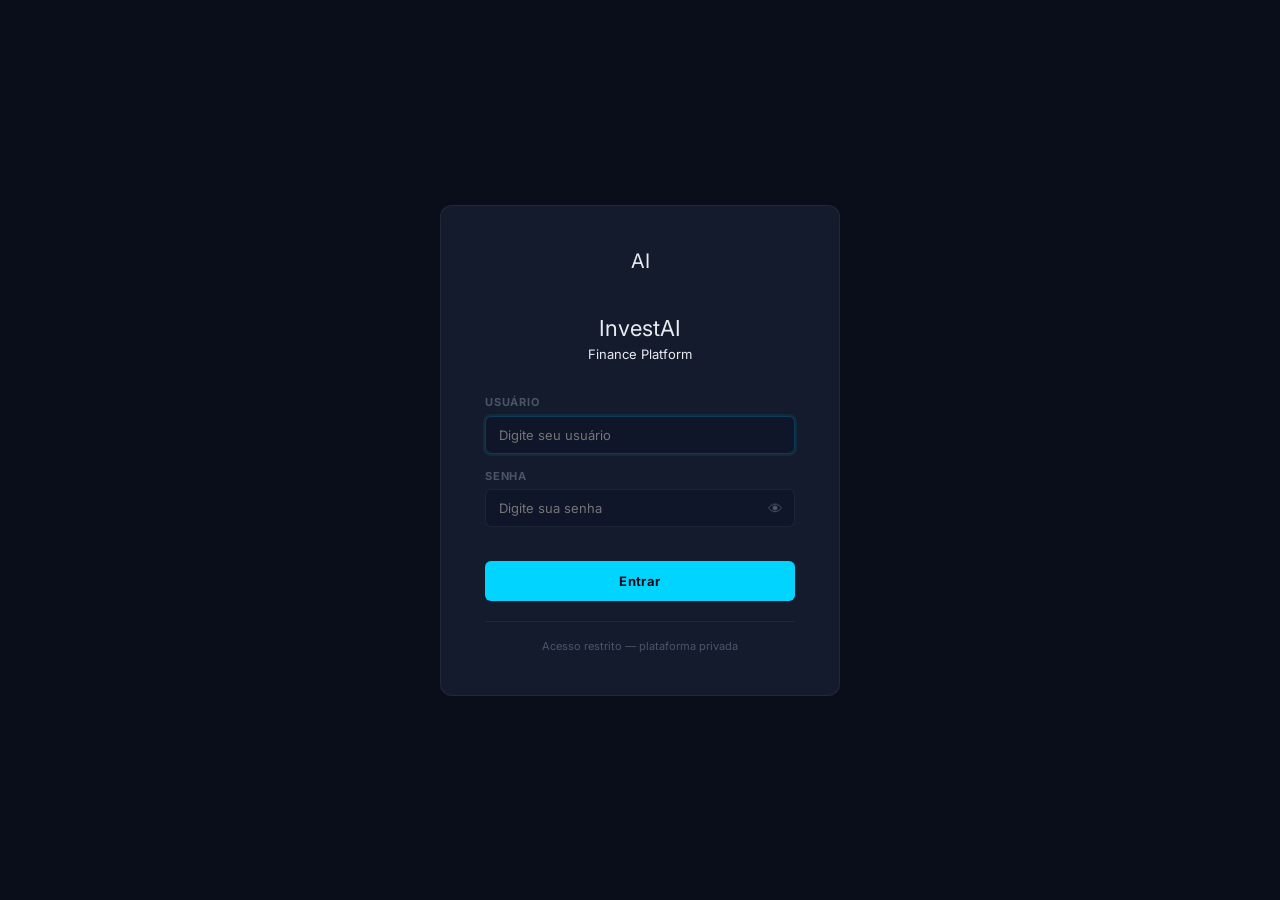
==== commit 81ef9715: "security: proteção robusta de autenticação - auth.py: credenciais lidas do .env (AUTH_USERNAME/AUTH_" ====
--- a/dashboard/login.html
+++ b/dashboard/login.html
@@ -1,60 +1,177 @@
 <!DOCTYPE html>
 <html lang="pt-BR">
 <head>
-    <meta charset="UTF-8">
-    <title>Login - InvestAI</title>
-    <link rel="stylesheet" href="/static/style.css">
+  <meta charset="UTF-8">
+  <meta name="viewport" content="width=device-width, initial-scale=1.0">
+  <title>InvestAI — Acesso</title>
+  <link rel="stylesheet" href="/static/style.css">
 </head>
 <body>
-    <div class="login-container">
-        <h1>🚀 InvestAI</h1>
-        <form id="login-form">
-            <input type="text" id="username" placeholder="Usuário" value="hudson" required>
-            <input type="password" id="password" placeholder="Senha" value="hudson2026" required>
-            <button type="submit">Entrar</button>
-        </form>
-        <div id="error" style="color: red; margin-top: 10px;"></div>
+
+<div class="login-page">
+  <div class="login-box">
+
+    <div class="login-brand">
+      <div class="brand-logo" style="width:52px;height:52px;font-size:20px;margin:0 auto 14px;">AI</div>
+      <div class="brand-name" style="font-size:22px;">InvestAI</div>
+      <div class="brand-tag">Finance Platform</div>
     </div>
-    <script>
-        document.getElementById('login-form').addEventListener('submit', async (e) => {
-            e.preventDefault();
-            const btn = e.target.querySelector('button');
-            const errorDiv = document.getElementById('error');
-            
-            btn.textContent = 'Entrando...';
-            btn.disabled = true;
-            errorDiv.textContent = '';
 
-            try {
-                const res = await fetch('/api/auth/login', {
-                    method: 'POST',
-                    headers: {'Content-Type': 'application/json'},
-                    credentials: 'include',
-                    body: JSON.stringify({
-                        username: document.getElementById('username').value,
-                        password: document.getElementById('password').value
-                    })
-                });
+    <form id="login-form" autocomplete="off" novalidate>
 
-                const data = await res.json();
+      <div class="form-group">
+        <label class="form-label" for="username">Usuário</label>
+        <input
+          class="form-input"
+          type="text"
+          id="username"
+          name="username"
+          placeholder="Digite seu usuário"
+          autocomplete="username"
+          required
+          autofocus
+        >
+      </div>
 
-                if (res.ok && data.status === 'success') {
-                    // Login OK - salva no localStorage como fallback
-                    localStorage.setItem('investai_user', data.user);
-                    
-                    // Redireciona imediatamente
-                    window.location.replace('/');
-                } else {
-                    errorDiv.textContent = 'Login inválido: ' + (data.message || 'Erro desconhecido');
-                    btn.textContent = 'Entrar';
-                    btn.disabled = false;
-                }
-            } catch (err) {
-                errorDiv.textContent = 'Erro ao fazer login: ' + err.message;
-                btn.textContent = 'Entrar';
-                btn.disabled = false;
-            }
-        });
-    </script>
+      <div class="form-group" style="margin-top:14px;">
+        <label class="form-label" for="password">Senha</label>
+        <div style="position:relative;">
+          <input
+            class="form-input"
+            type="password"
+            id="password"
+            name="password"
+            placeholder="Digite sua senha"
+            autocomplete="current-password"
+            required
+            style="padding-right:44px;"
+          >
+          <button
+            type="button"
+            id="toggle-pass"
+            tabindex="-1"
+            style="position:absolute;right:12px;top:50%;transform:translateY(-50%);background:none;border:none;color:var(--text-muted);cursor:pointer;font-size:15px;padding:0;line-height:1;"
+            aria-label="Mostrar/ocultar senha"
+          >👁</button>
+        </div>
+      </div>
+
+      <div id="error-msg" style="display:none; margin-top:12px; padding:10px 12px; background:rgba(255,61,87,0.1); border:1px solid rgba(255,61,87,0.3); border-radius:6px; color:var(--loss); font-size:12.5px;"></div>
+
+      <div id="lockout-msg" style="display:none; margin-top:12px; padding:10px 12px; background:rgba(255,179,0,0.1); border:1px solid rgba(255,179,0,0.3); border-radius:6px; color:var(--warning); font-size:12.5px;"></div>
+
+      <button type="submit" id="submit-btn" class="btn-primary" style="width:100%;margin-top:20px;padding:12px;">
+        Entrar
+      </button>
+
+    </form>
+
+    <div style="margin-top:20px; padding-top:16px; border-top:1px solid var(--border); text-align:center; color:var(--text-muted); font-size:11px;">
+      Acesso restrito — plataforma privada
+    </div>
+
+  </div>
+</div>
+
+<script>
+(function () {
+  'use strict';
+
+  const form      = document.getElementById('login-form');
+  const btn       = document.getElementById('submit-btn');
+  const errDiv    = document.getElementById('error-msg');
+  const lockDiv   = document.getElementById('lockout-msg');
+  const passInput = document.getElementById('password');
+  const toggleBtn = document.getElementById('toggle-pass');
+
+  // Toggle show/hide password
+  toggleBtn.addEventListener('click', () => {
+    const show = passInput.type === 'password';
+    passInput.type = show ? 'text' : 'password';
+    toggleBtn.textContent = show ? '🙈' : '👁';
+  });
+
+  function showError(msg) {
+    errDiv.textContent = msg;
+    errDiv.style.display = 'block';
+    lockDiv.style.display = 'none';
+  }
+
+  function showLockout(msg) {
+    lockDiv.textContent = msg;
+    lockDiv.style.display = 'block';
+    errDiv.style.display = 'none';
+    btn.disabled = true;
+    btn.textContent = 'Bloqueado';
+  }
+
+  function clearMessages() {
+    errDiv.style.display = 'none';
+    lockDiv.style.display = 'none';
+  }
+
+  function setLoading(loading) {
+    btn.disabled = loading;
+    btn.textContent = loading ? 'Verificando...' : 'Entrar';
+  }
+
+  form.addEventListener('submit', async (e) => {
+    e.preventDefault();
+    clearMessages();
+
+    const username = document.getElementById('username').value.trim();
+    const password = passInput.value;
+
+    if (!username || !password) {
+      showError('Preencha usuário e senha.');
+      return;
+    }
+
+    setLoading(true);
+
+    try {
+      const res = await fetch('/api/auth/login', {
+        method: 'POST',
+        headers: { 'Content-Type': 'application/json' },
+        credentials: 'include',
+        body: JSON.stringify({ username, password }),
+      });
+
+      const data = await res.json();
+
+      if (res.status === 429) {
+        showLockout(data.detail || 'Muitas tentativas. Aguarde e tente novamente.');
+        return;
+      }
+
+      if (res.ok && data.status === 'success') {
+        localStorage.setItem('investai_user', data.user);
+        window.location.replace('/');
+        return;
+      }
+
+      // 401 ou qualquer outro erro
+      showError('Usuário ou senha incorretos.');
+      passInput.value = '';
+      passInput.focus();
+      setLoading(false);
+
+    } catch (err) {
+      showError('Erro de conexão. Verifique sua rede.');
+      setLoading(false);
+    }
+  });
+
+  // Limpa erro ao digitar
+  document.getElementById('username').addEventListener('input', clearMessages);
+  passInput.addEventListener('input', clearMessages);
+
+  // Se já autenticado, vai direto para o dashboard
+  fetch('/api/auth/me', { credentials: 'include' })
+    .then(r => { if (r.ok) window.location.replace('/'); })
+    .catch(() => {});
+})();
+</script>
+
 </body>
 </html>
--- a/static/style.css
+++ b/static/style.css
@@ -1801,7 +1801,8 @@
   margin-bottom: 14px;
 }
 
-.form-group label {
+.form-group label,
+.form-label {
   display: block;
   font-size: 11px;
   font-weight: 700;
@@ -1811,7 +1812,8 @@
   margin-bottom: 5px;
 }
 
-.form-group input {
+.form-group input,
+.form-input {
   width: 100%;
   padding: 10px 13px;
   background: var(--bg-secondary);
@@ -1822,12 +1824,17 @@
   font-family: inherit;
   transition: border-color 0.15s;
   outline: none;
-}
-
-.form-group input:focus {
+  box-sizing: border-box;
+}
+
+.form-group input:focus,
+.form-input:focus {
   border-color: var(--border-accent);
-}
-
+  box-shadow: 0 0 0 2px rgba(0,212,255,0.08);
+}
+
+/* Primary action button (login, submit) */
+.btn-primary,
 .btn-login {
   width: 100%;
   padding: 11px;
@@ -1838,8 +1845,22 @@
   font-size: 13px;
   font-weight: 700;
   letter-spacing: 0.03em;
+  cursor: pointer;
   transition: all 0.15s;
   margin-top: 4px;
+}
+
+.btn-primary:hover,
+.btn-login:hover {
+  background: #33ddff;
+  transform: translateY(-1px);
+}
+
+.btn-primary:disabled,
+.btn-login:disabled {
+  opacity: 0.55;
+  cursor: not-allowed;
+  transform: none;
 }
 
 .btn-login:hover { background: #33deff; }
